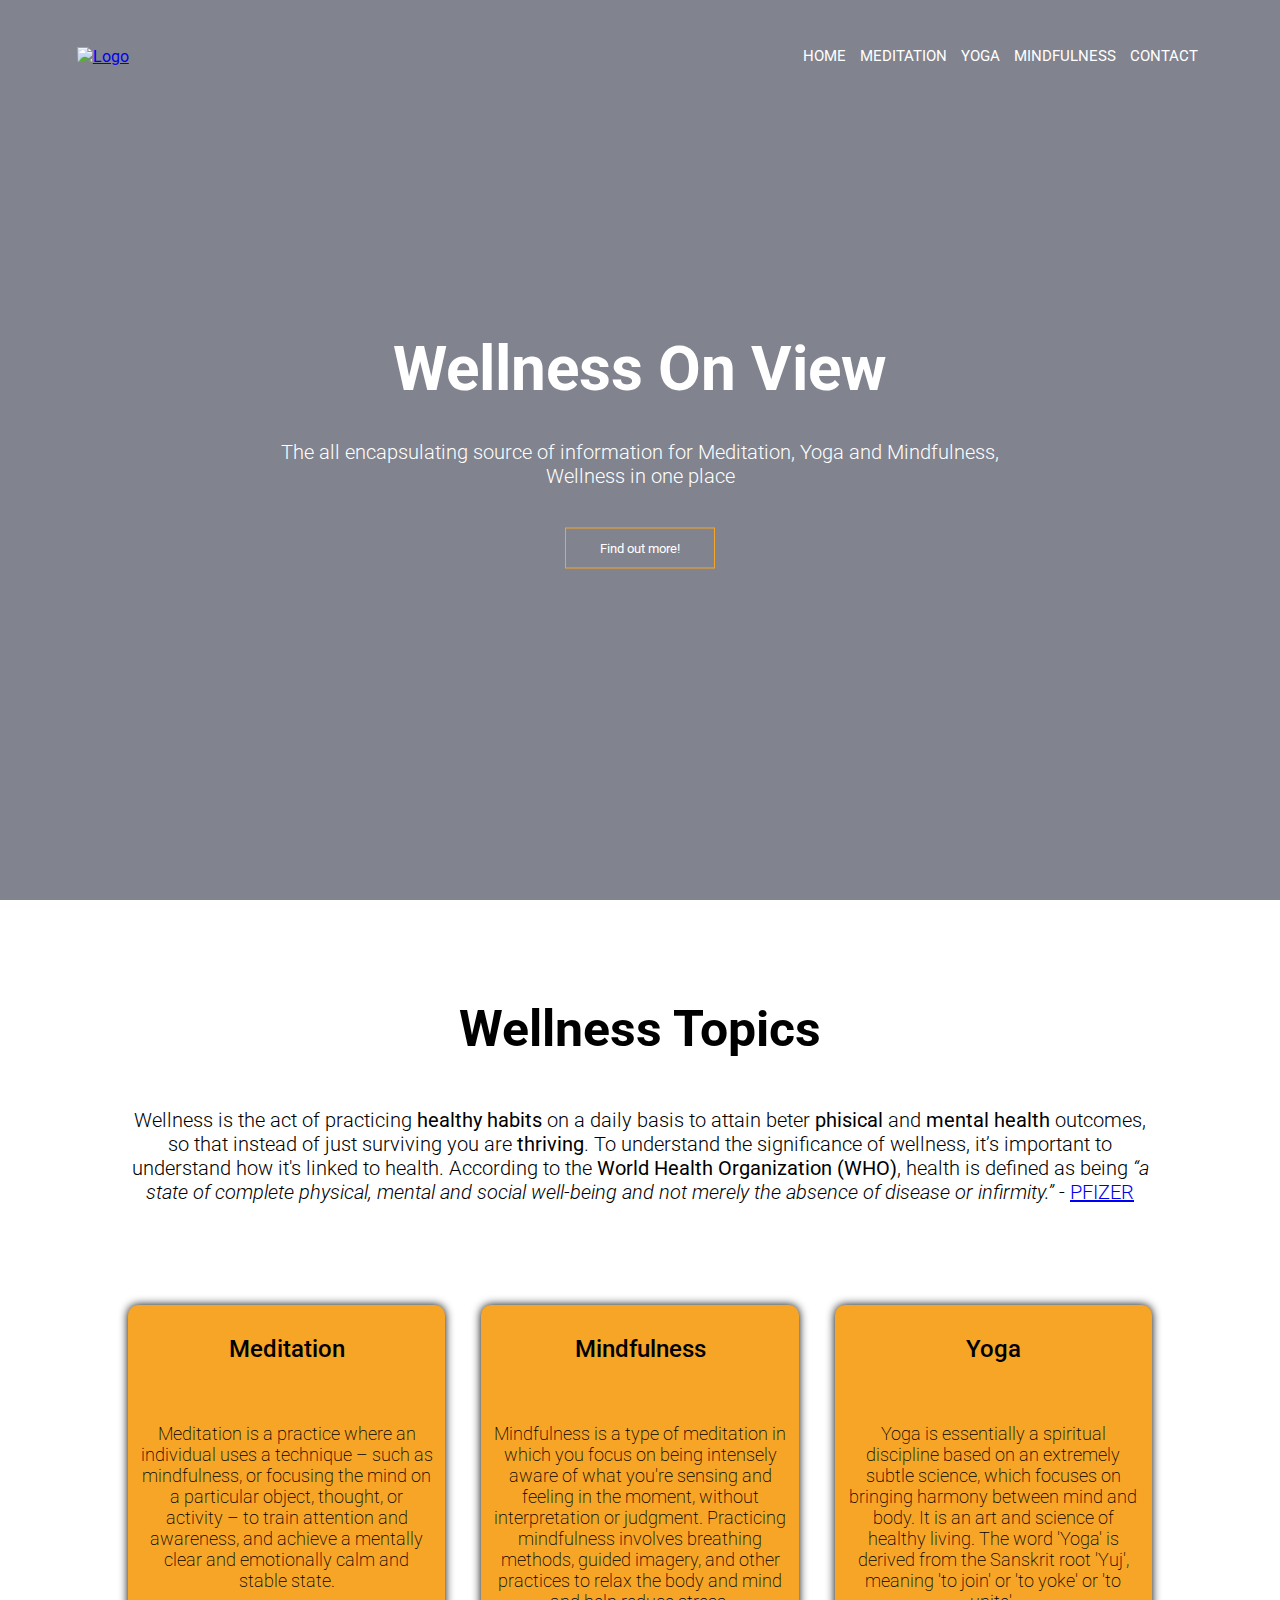
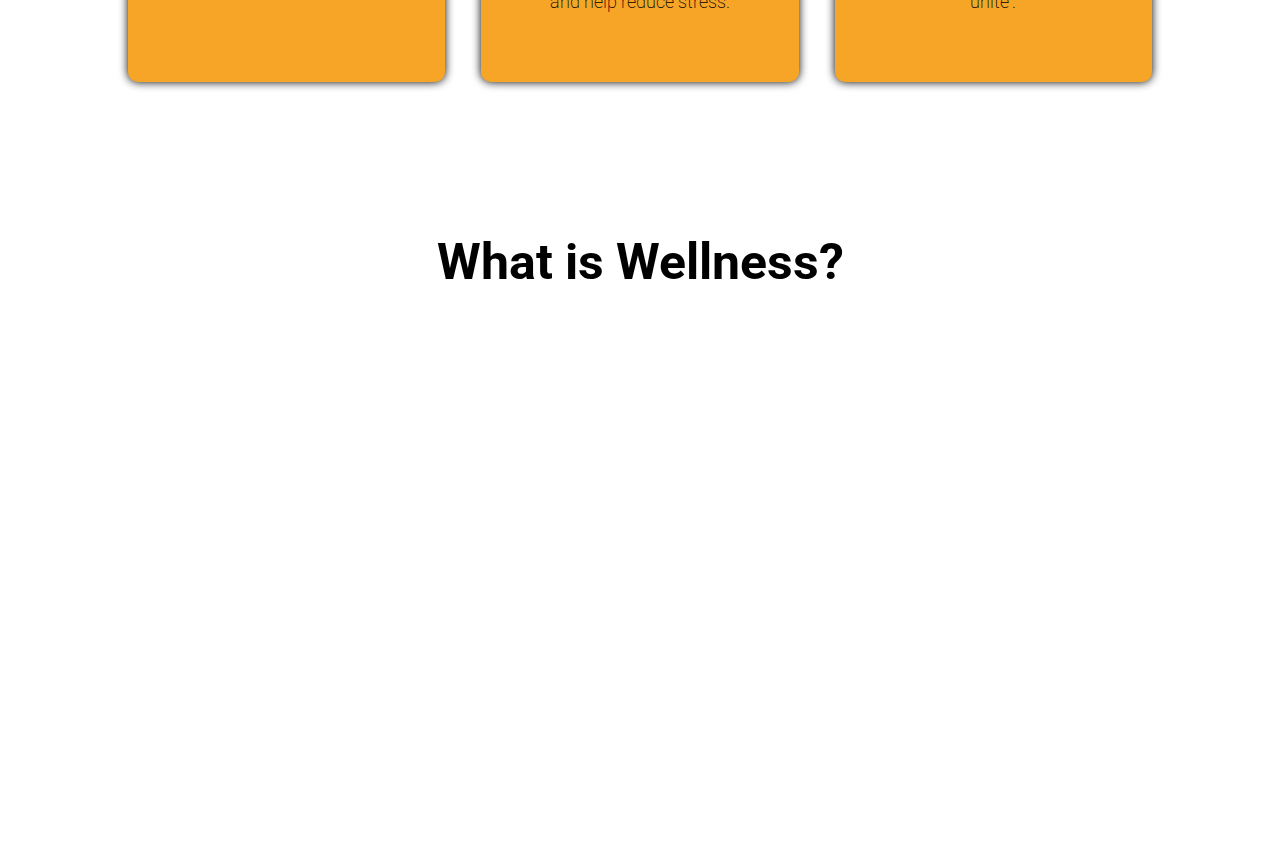
==== home.html @ 51598f01 "Update home.html" ====
<!DOCTYPE html>
<html lang="en">
<head>
    <meta charset="UTF-8">
    <meta http-equiv="X-UA-Compatible" content="IE=edge">
    <meta name="viewport" content="width=device-width, initial-scale=1.0">
    <link rel="stylesheet" href="style.css">
    <link rel="preconnect" href="https://fonts.googleapis.com">
    <link rel="preconnect" href="https://fonts.gstatic.com" crossorigin>
    <link href="https://fonts.googleapis.com/css2?family=Roboto:wght@300;400;500;700&display=swap" rel="stylesheet">
    <link rel="stylesheet" href="https://cdnjs.cloudflare.com/ajax/libs/font-awesome/4.7.0/css/font-awesome.min.css">
    <title>Home</title>
</head>
<body>
    <section class="header">
        <nav>
            <a href="home.html"><img src="media/images/Logo.png" alt="Logo"></a>
            <div class="nav-links">
                <ul>
                    <li><a href="home.html">HOME</a></li>
                    <li><a href="meditation.html">MEDITATION</a></li>
                    <li><a href="yoga.html">YOGA</a></li>
                    <li><a href="mindfulness.html">MINDFULNESS</a></li>
                    <li><a href="end.html">CONTACT</a></li>
                </ul>
            </div>
        </nav>
    <div class="text-box">
        <h1>Wellness On View</h1>
        <p>The all encapsulating source of information for Meditation, Yoga and Mindfulness, <br>
            Wellness in one place</p>
        <a href="#wellness" class="hero-btn">Find out more!</a>
    </div>
    </section>
<!--section two-->
    <section id="wellness" class="wellness">
        <h1>Wellness Topics</h1>
        <p>Wellness is the act of practicing <b>healthy habits</b> on a daily basis to attain beter <b>phisical</b> and <b>mental health</b> outcomes, so that instead of just surviving you are <b>thriving</b>. To understand the significance of wellness, it’s important to understand how it's linked to health. According to the <b>World Health Organization (WHO)</b>, health is defined as being <em>“a state of complete physical, mental and social well-being and not merely the absence of disease or infirmity.”</em> - <a href="https://www.pfizer.com/health-wellness/wellness/what-is-wellness" target="_blank">PFIZER</a></p>
        <div class="box-row">
            <div class="box-col">
                <h2>Meditation</h2>
                <p>Meditation is a practice where an individual uses a technique – such as mindfulness, or focusing the mind on a particular object, thought, or activity – to train attention and awareness, and achieve a mentally clear and emotionally calm and stable state.</p>
            </div>
            <div class="box-col">
                <h2>Mindfulness</h2>
                <p>Mindfulness is a type of meditation in which you focus on being intensely aware of what you're sensing and feeling in the moment, without interpretation or judgment. Practicing mindfulness involves breathing methods, guided imagery, and other practices to relax the body and mind and help reduce stress.</p>
            </div>
            <div class="box-col">
                <h2>Yoga</h2>
                <p>Yoga is essentially a spiritual discipline based on an extremely subtle science, which focuses on bringing harmony between mind and body. It is an art and science of healthy living. The word 'Yoga' is derived from the Sanskrit root 'Yuj', meaning 'to join' or 'to yoke' or 'to unite'.</p>
            </div>
        </div>
    </section>
<!--section three-->
    <section class="what-wellness">
        <h1>What is Wellness?</h1>
        <iframe class="well-vid" width="560" height="315" src="https://www.youtube.com/embed/2NR4_5dt7JA" frameborder="0"
        allow="accelerometer; autoplay; encrypted-media; gyroscope; picture-in-picture" allowfullscreen></iframe>
    </section>
</body>
</html>
---- style.css ----
*{
    margin: 0;
    padding:0;
    font-family: 'Roboto', sans-serif;
}
.header {
    min-height: 100vh;
    width: 100%;
    background-image: linear-gradient(rgba(4, 9, 30, 0.5), rgba(4, 9, 30, 0.5)), url(media/images/Home.jpg);
    background-position: center;
    background-size: cover;
    position: relative;
}

nav{
    display: flex;
    padding: 2% 6%;
    justify-content: space-between;
    align-items: center;
}
nav img {
    width: 100%;
}
.nav-links {
    flex: 1;
    text-align: right;
}
.nav-links ul li {
    list-style: none;
    display: inline-block;
    padding: 20px 5px;
    position: relative;
}
.nav-links ul li a {
    color: white;
    text-decoration: none;
    font-size: 15px;
}
.nav-links ul li::after {
    content:'';
    width: 0%;
    height: 2px;
    background: #f6a526;
    display: block;
    margin: auto;
    transition: 1s;
}
.nav-links ul li:hover::after {
    width: 100%;
}

.text-box{
    width:90%;
    color: white;
    position: absolute;
    top: 50%;
    left: 50%;
    transform: translate(-50%,-50%);
    text-align: center;
}
.text-box h1 {
    font-size: 62px;
    color: white;
}
.text-box p {
    padding-top: 25px;
    margin: 10px 0 40px;
    font-size: 20px;
    color: white;
    font-weight: 300;
}
.hero-btn {
    display: inline-block;
    text-decoration: none;
    color: white;
    border: 1px solid #f6a526;
    padding: 12px 34px;
    font-size: 13px;
    background: transparent;
    position: relative;
    cursor: pointer;
}
.hero-btn:hover{
    border: 1px solid #f6a526;
    background: #f6a526;
    transition: 1s;
}
/*Wellness section*/
.wellness {
    width: 80%;
    margin: auto;
    text-align: center;
    padding-top: 100px;
    padding-bottom: 100px;
}
.wellness h1 {
    font-size: 50px;
}
.wellness p {
    font-size: 20px;
    padding-top: 50px;
    padding-bottom: 50px;
    font-weight: 300
}
.box-row{
    margin-top: 5%;
    display: flex;
    justify-content: space-between;
}
.box-col {
    flex-basis: 31%;
    background: #f6a526;
    border-radius: 10px;
    margin-bottom: 5%;
    padding: 20px 12px;
    box-sizing: border-box;
    box-shadow: 0 0 10px 0 black;
}
.box-col:hover{
    box-shadow: 0 0 20px 0 black;
    background: #fcddae;
    transition: 0.5s;
}
.box-col h2 {
    text-align: center;
    font-weight: 500;
    margin: 10px 0;
}
.box-col p {
    font-weight: 200;
    font-size: 18px;
}
.what-wellness h1 {
    text-align: center;
    font-size: 50px;
}
.well-vid {
    padding-top: 50px;
    width: 60%;
    height: 500px;
}
.what-wellness {
    text-align: center;
}

/*Large mobile devices*/
@media (max-width: 800px) {
    .text-box h1 {
        font-size: 30px;
    }
    .text-box p {
        font-size: 16px;
    }
    .nav-links ul li a{
        font-size: 90%;
    }
    nav img {
        width: 90%;
        padding-top: 20px;
    }
    .box-row{
        flex-direction: column;
    }
}
/*Medium mobile devices*/
@media (max-width: 500px) {
    .text-box h1 {
        font-size: 20px;
    }
    .text-box p {
        font-size: 15px;
    }
    .nav-links ul li a{
        display: inline-block;
        font-size: 70%;
        text-decoration: underline #f6a526 2px;
    }
    nav img {
        width: 60%;
        position: absolute;
        top: 50%;
        left: 50%;
        transform: translate(-50%,-220%);
        text-align: center;
    }
    .wellness p {
        font-size: 15px;
    }
    .box-row{
        flex-direction: column;
    }
    .box-row p {
        font-size: 18px;
    }
/*Small mobile devices*/
@media (max-width: 360px) {
    .text-box h1 {
        font-size: 20px;
    }
    .text-box p {
        font-size: 15px;
    }
    .nav-links ul li a{
        display: inline-block;
        font-size: 50%;
        text-decoration: underline #f6a526 2px;
    }
    nav img {
        width: 60%;
        position: absolute;
        top: 50%;
        left: 50%;
        transform: translate(-50%,-220%);
        text-align: center;
    }
    .box-row{
        flex-direction: column;
    }
}
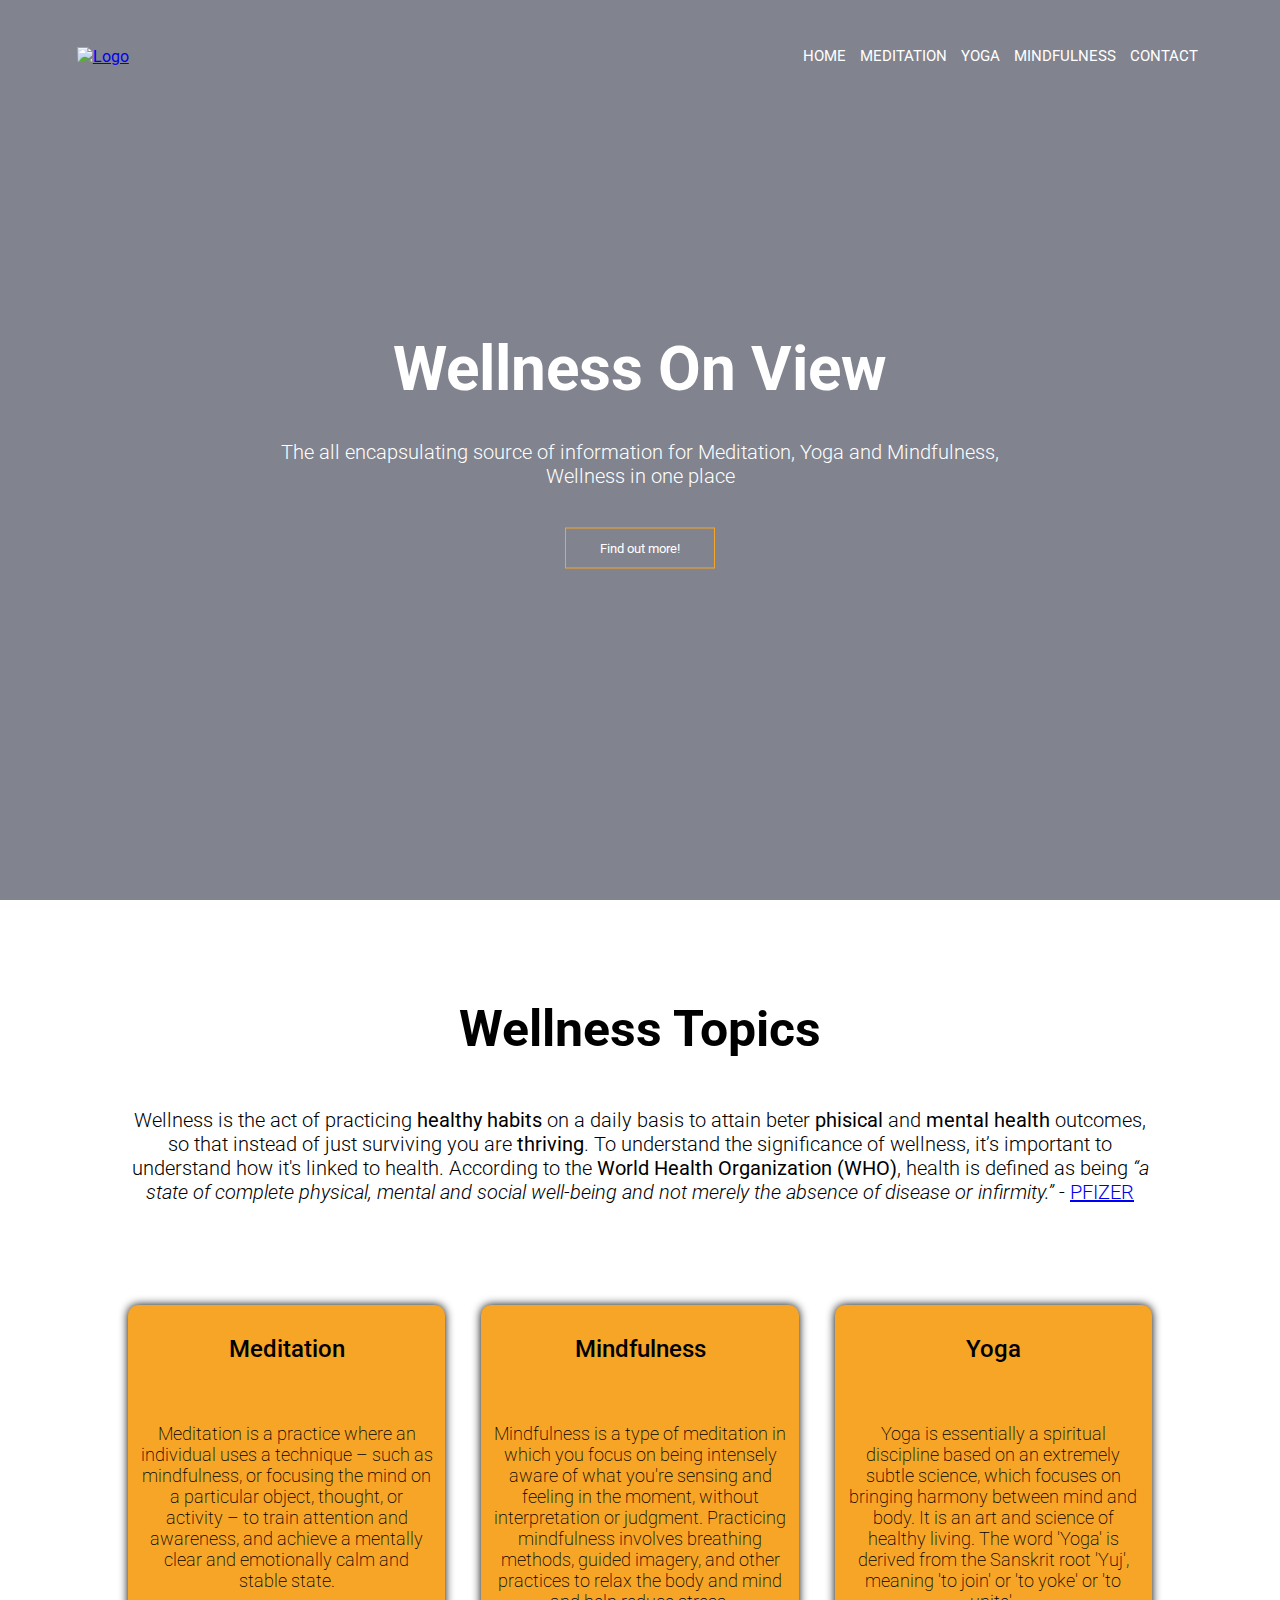
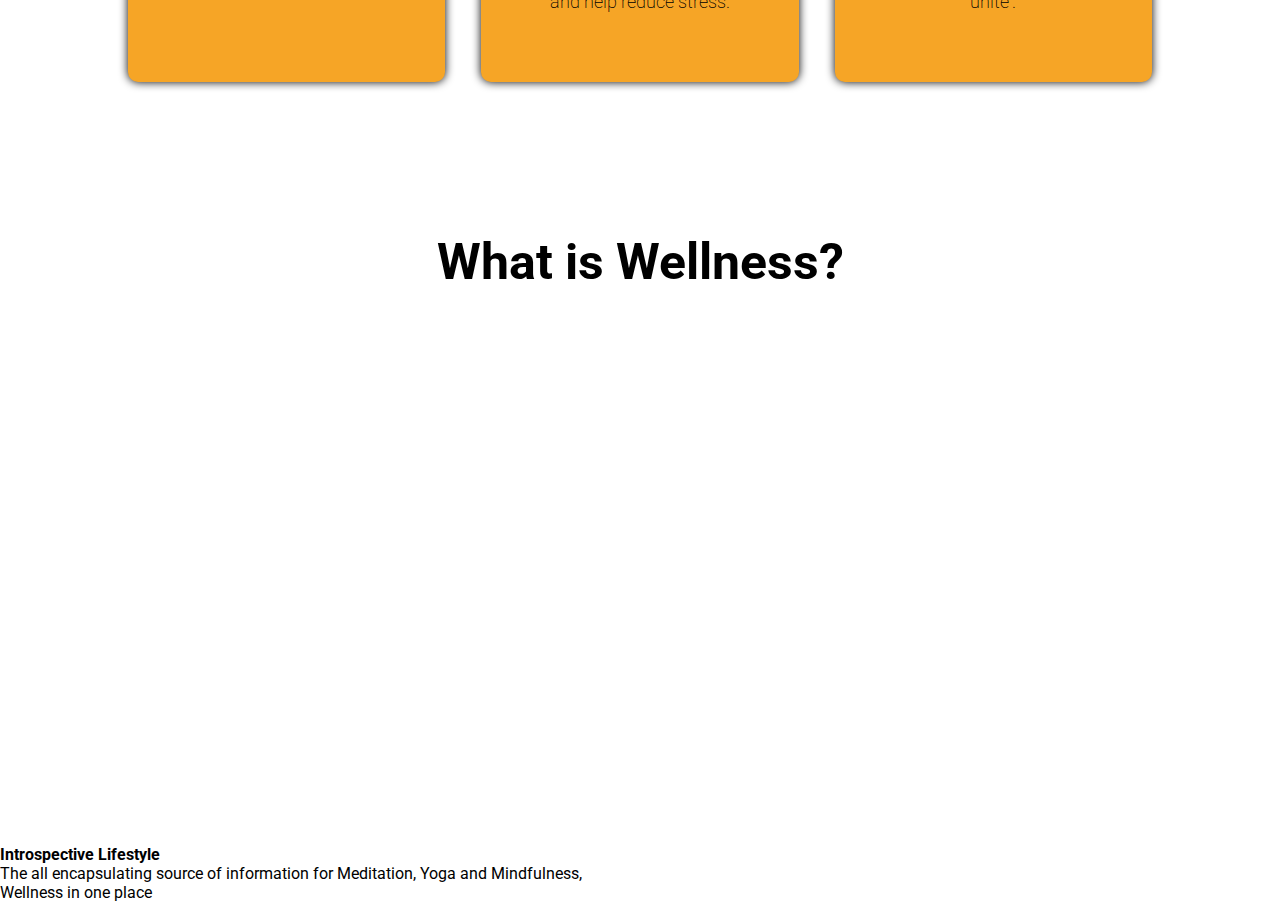
==== commit 4e7643b8: "Update home.html" ====
--- a/home.html
+++ b/home.html
@@ -57,5 +57,10 @@
         <iframe class="well-vid" width="560" height="315" src="https://www.youtube.com/embed/2NR4_5dt7JA" frameborder="0"
         allow="accelerometer; autoplay; encrypted-media; gyroscope; picture-in-picture" allowfullscreen></iframe>
     </section>
+
+<footer>
+    <h4>Introspective Lifestyle</h4>
+    <p>The all encapsulating source of information for Meditation, Yoga and Mindfulness, <br>Wellness in one place</p>
+</footer>
 </body>
 </html>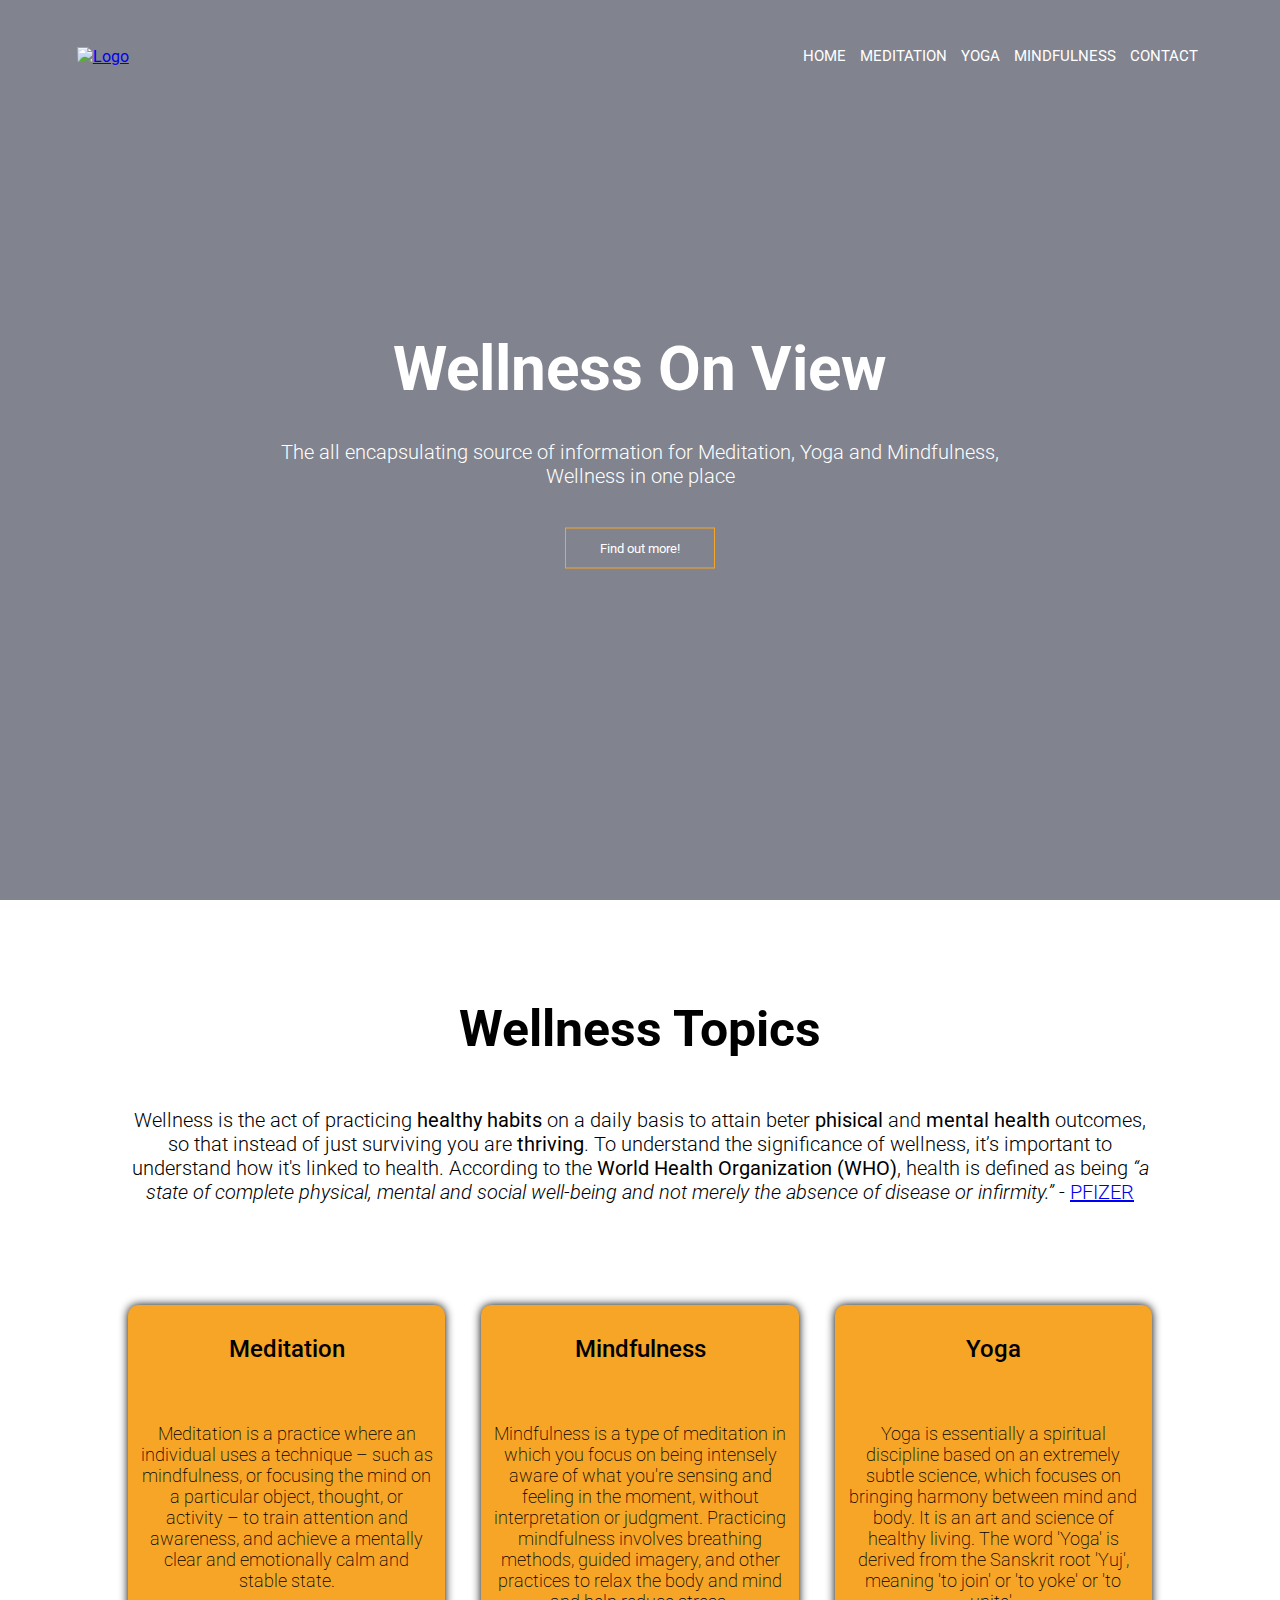
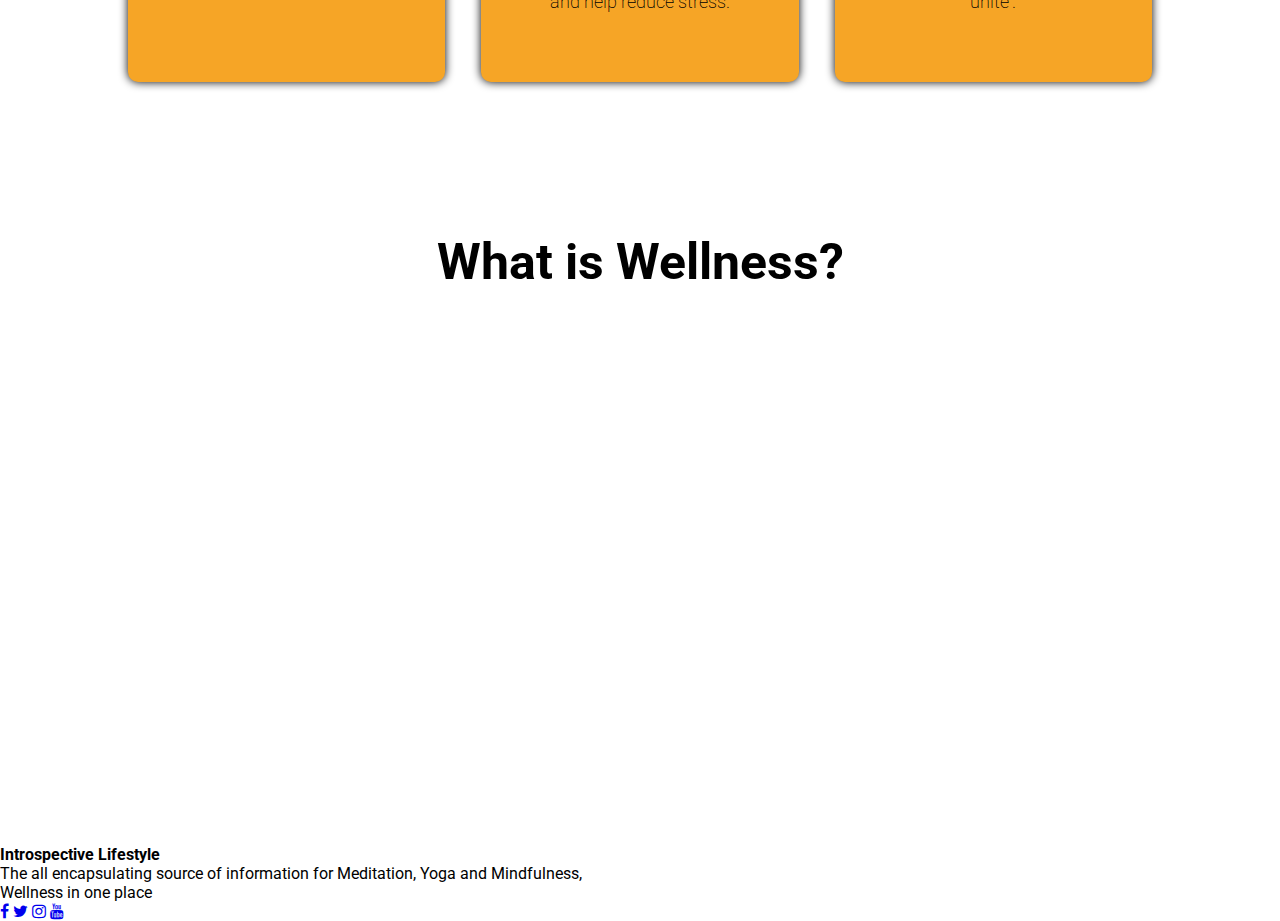
==== commit 0a50732a: "Update home.html" ====
--- a/home.html
+++ b/home.html
@@ -61,6 +61,12 @@
 <footer>
     <h4>Introspective Lifestyle</h4>
     <p>The all encapsulating source of information for Meditation, Yoga and Mindfulness, <br>Wellness in one place</p>
+    <div class="icons">
+        <a href="https://www.facebook.com/" target="_blank"><i class="fa fa-facebook"></i></a>
+        <a href="https://www.twitter.com/" target="_blank"><i class="fa fa-twitter"></i></a>
+        <a href="https://www.instagram.com/" target="_blank"><i class="fa fa-instagram"></i></a>
+        <a href="https://www.youtube.com/" target="_blank"><i class="fa fa-youtube"></i></a>
+    </div>
 </footer>
 </body>
 </html>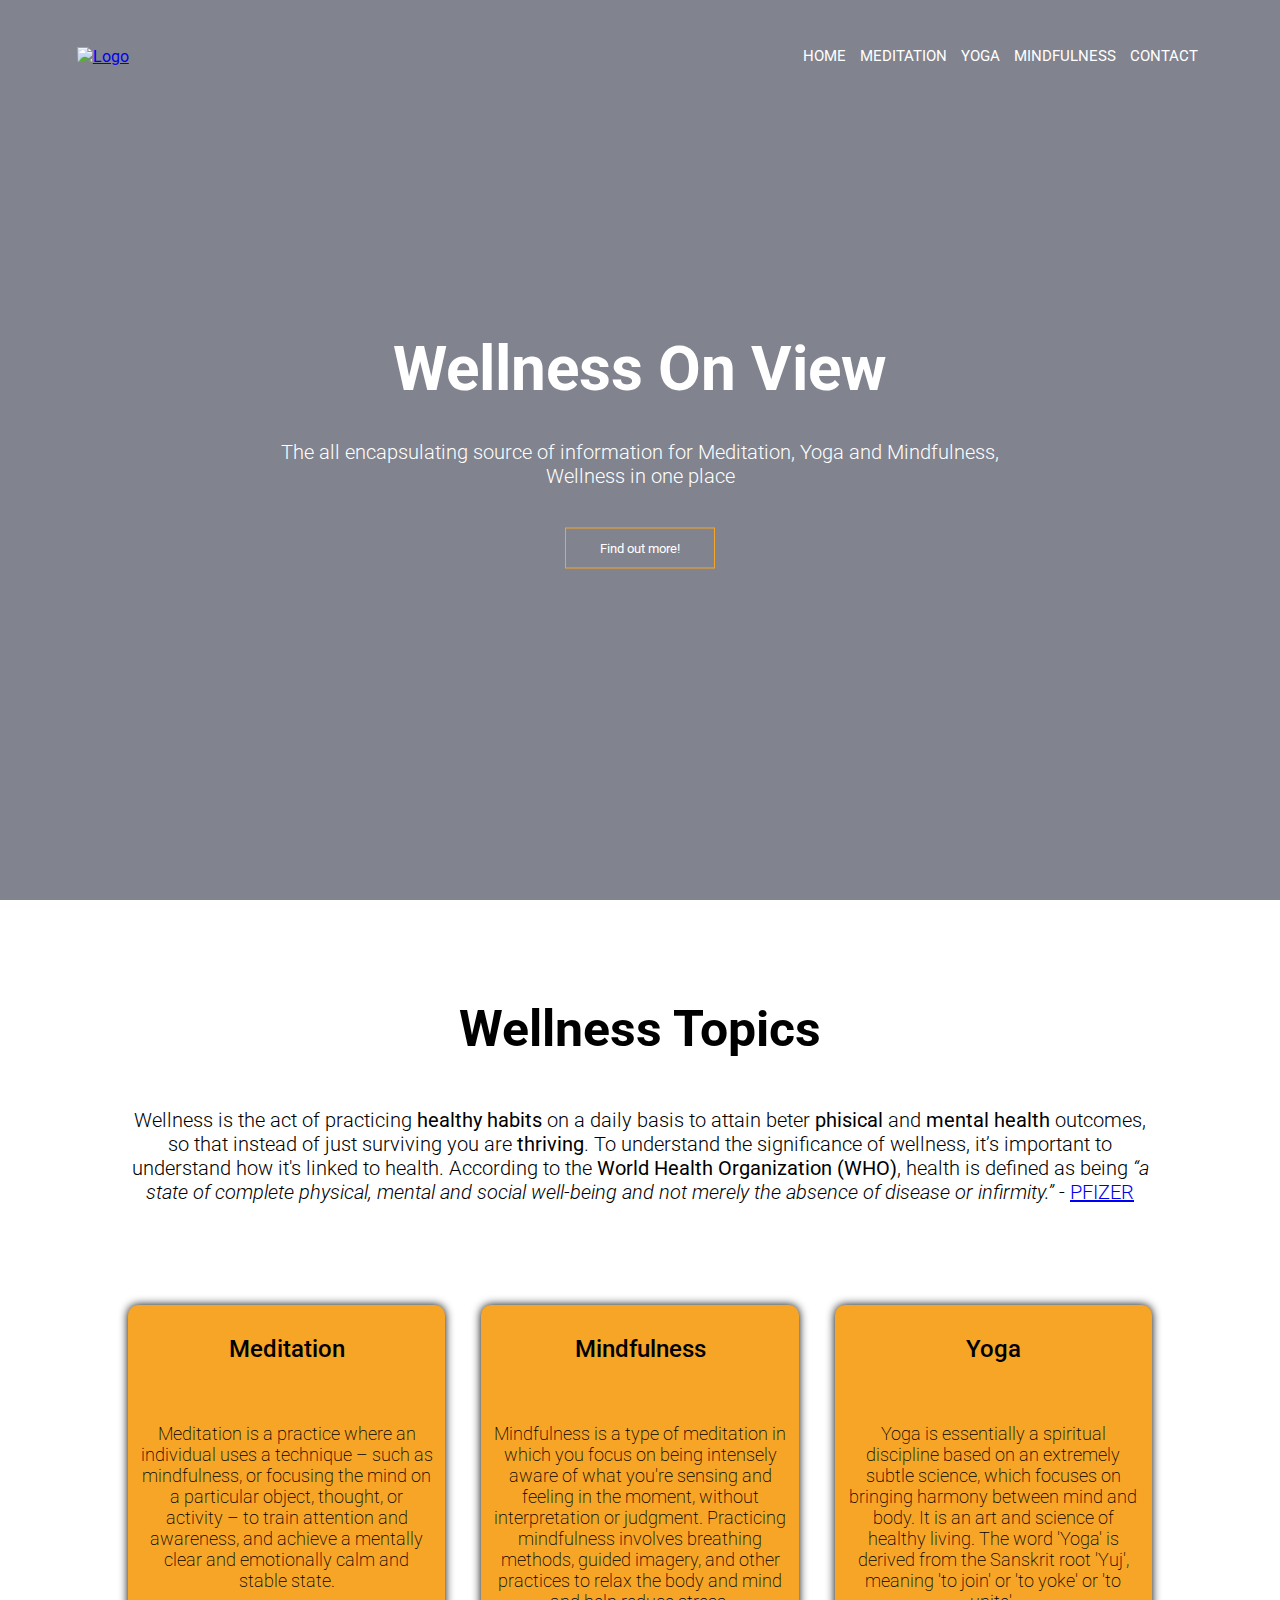
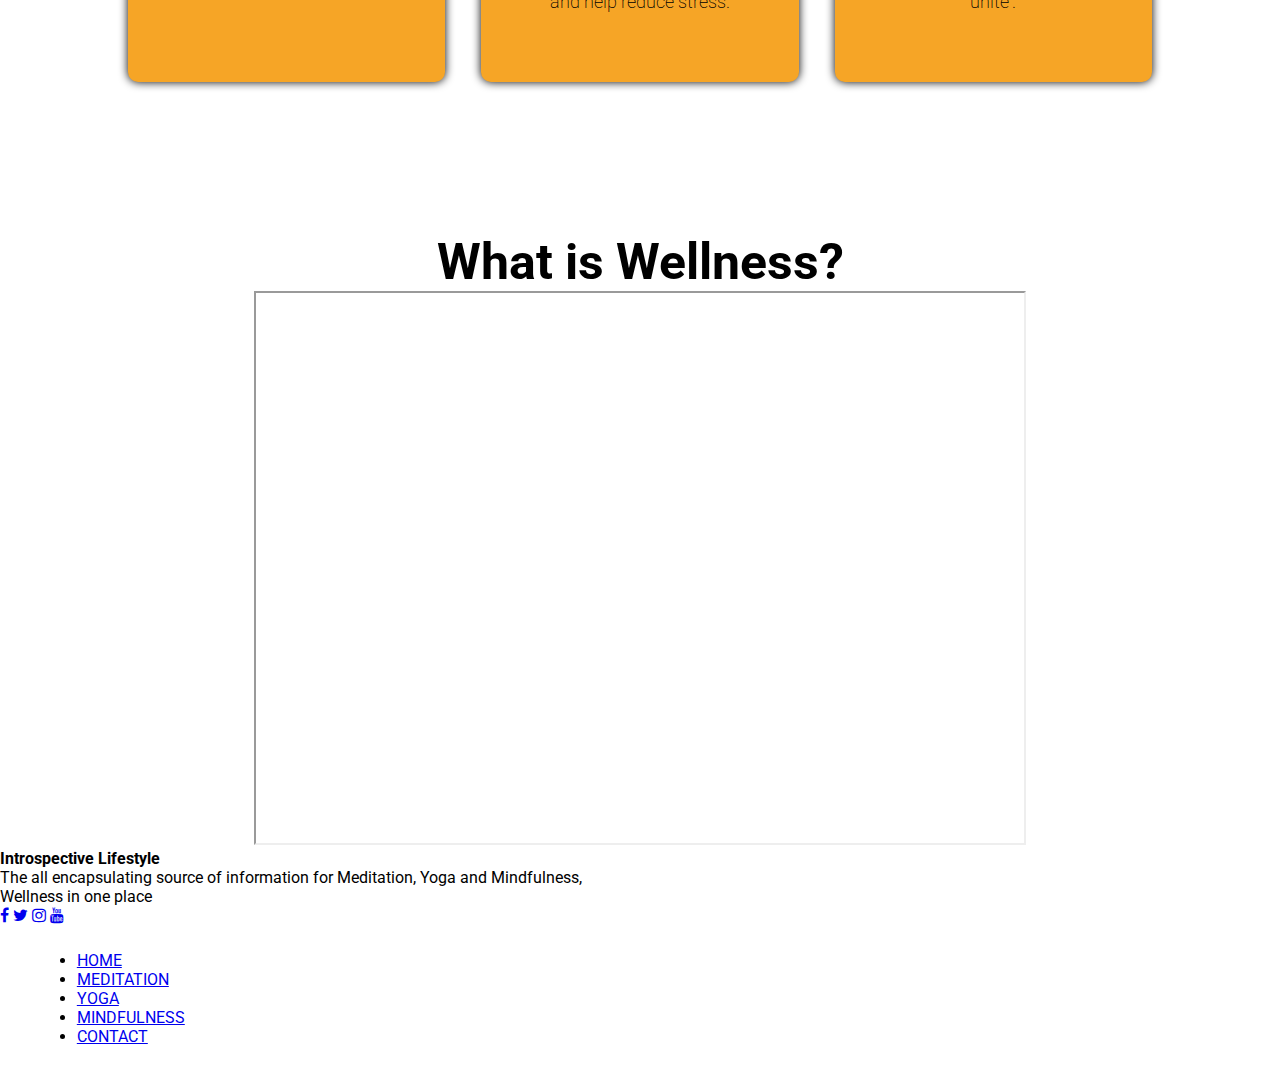
==== commit 86310607: "Update home.html" ====
--- a/home.html
+++ b/home.html
@@ -54,7 +54,7 @@
 <!--section three-->
     <section class="what-wellness">
         <h1>What is Wellness?</h1>
-        <iframe class="well-vid" width="560" height="315" src="https://www.youtube.com/embed/2NR4_5dt7JA" frameborder="0"
+        <iframe class="well-vid" width="560" height="315" src="https://www.youtube.com/embed/2NR4_5dt7JA"
         allow="accelerometer; autoplay; encrypted-media; gyroscope; picture-in-picture" allowfullscreen></iframe>
     </section>
 
@@ -67,6 +67,17 @@
         <a href="https://www.instagram.com/" target="_blank"><i class="fa fa-instagram"></i></a>
         <a href="https://www.youtube.com/" target="_blank"><i class="fa fa-youtube"></i></a>
     </div>
+    <nav class="bottom">
+        <div class="bottom-links">
+            <ul>
+                <li><a href="home.html">HOME</a></li>
+                <li><a href="meditation.html">MEDITATION</a></li>
+                <li><a href="yoga.html">YOGA</a></li>
+                <li><a href="mindfulness.html">MINDFULNESS</a></li>
+                <li><a href="end.html">CONTACT</a></li>
+            </ul>
+        </div>
+    </nav>
 </footer>
 </body>
 </html>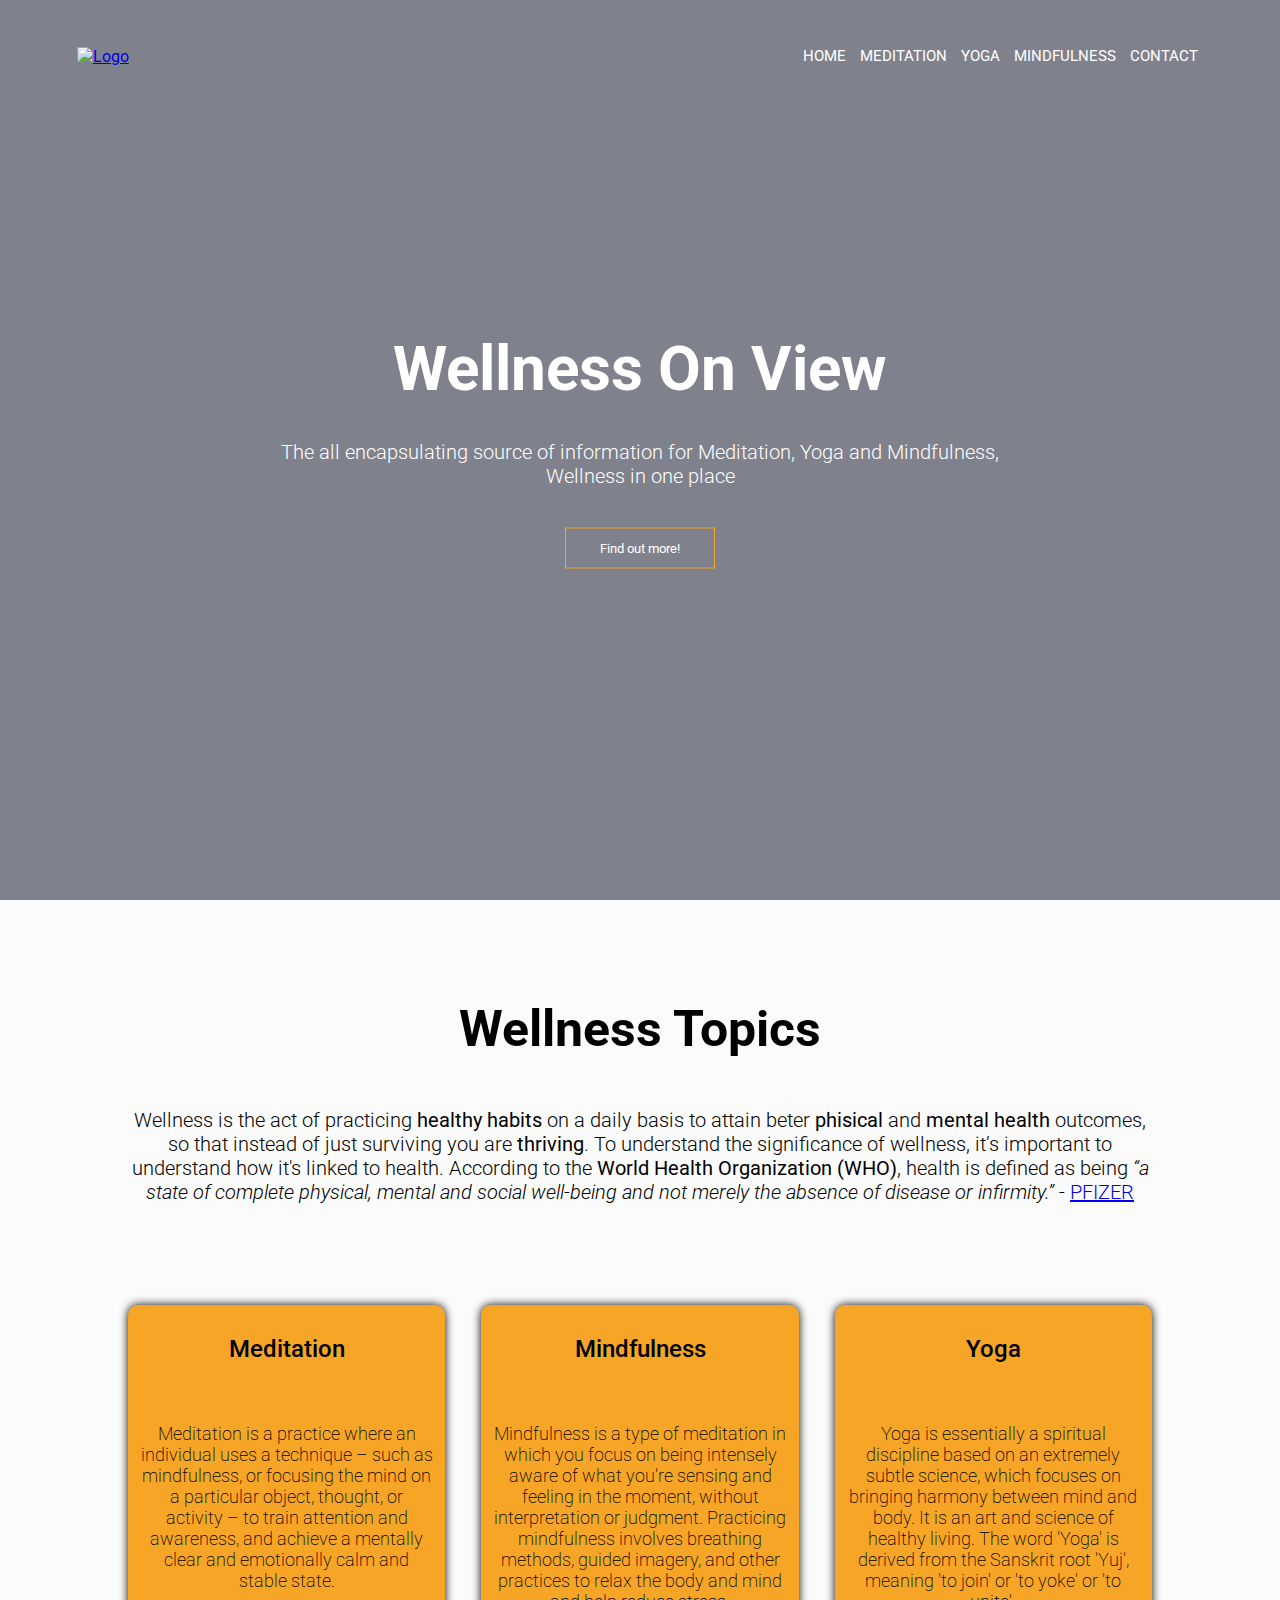
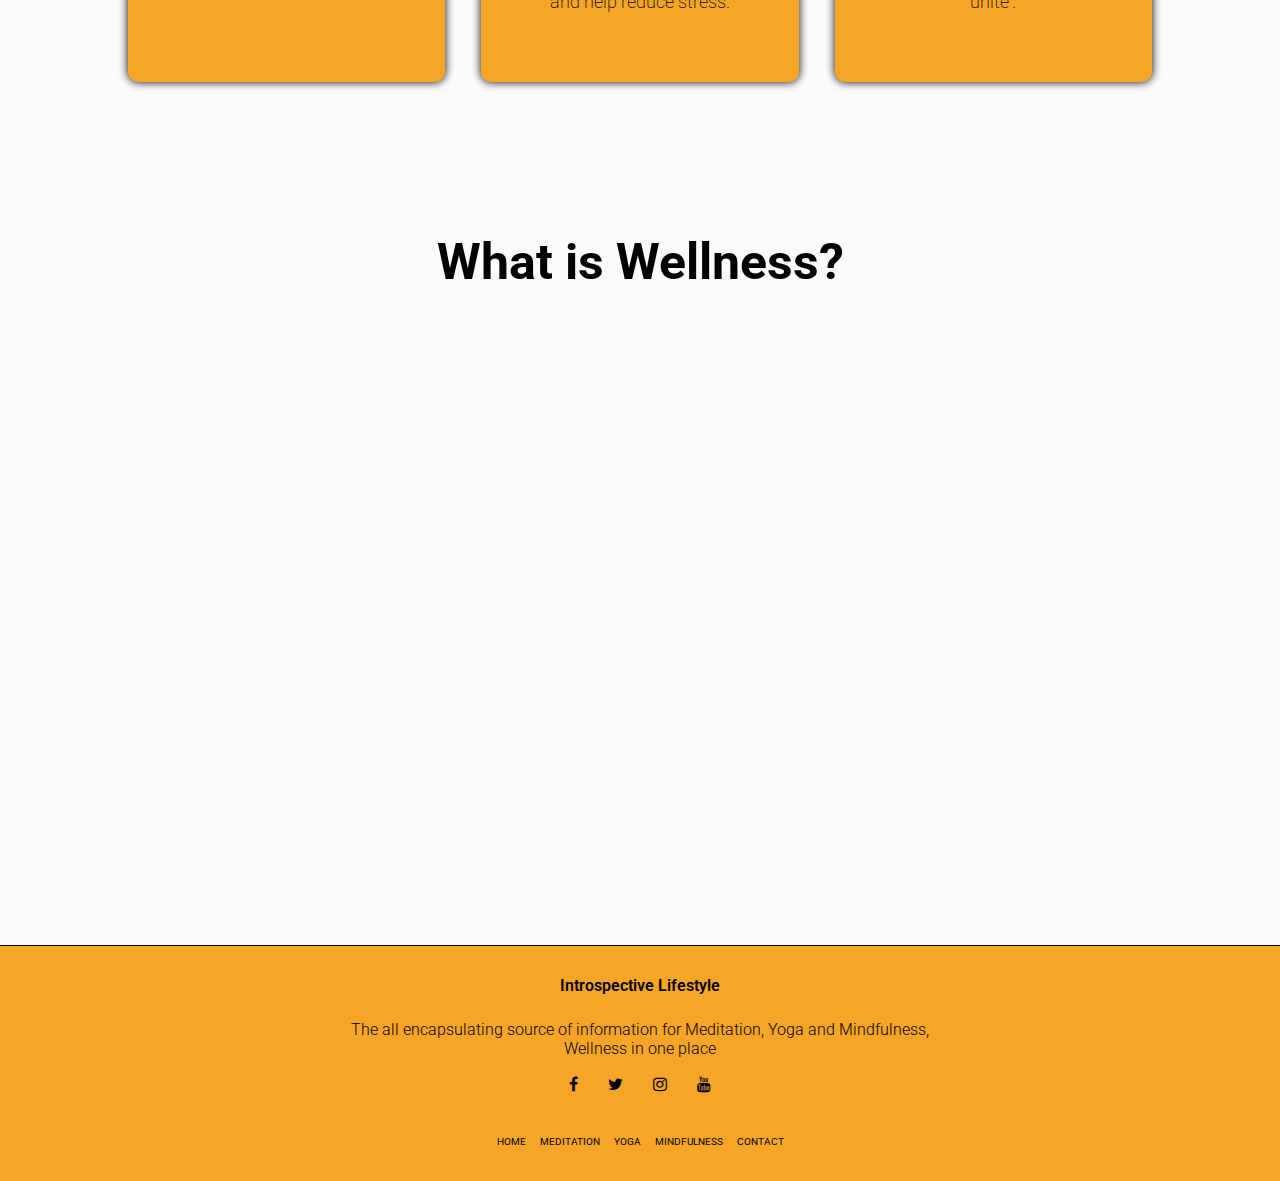
==== commit 6c595b3e: "Update home.html" ====
--- a/home.html
+++ b/home.html
@@ -29,11 +29,11 @@
         <h1>Wellness On View</h1>
         <p>The all encapsulating source of information for Meditation, Yoga and Mindfulness, <br>
             Wellness in one place</p>
-        <a href="#wellness" class="hero-btn">Find out more!</a>
+        <a href="#more" class="hero-btn">Find out more!</a>
     </div>
     </section>
 <!--section two-->
-    <section id="wellness" class="wellness">
+    <section id="more" class="wellness">
         <h1>Wellness Topics</h1>
         <p>Wellness is the act of practicing <b>healthy habits</b> on a daily basis to attain beter <b>phisical</b> and <b>mental health</b> outcomes, so that instead of just surviving you are <b>thriving</b>. To understand the significance of wellness, it’s important to understand how it's linked to health. According to the <b>World Health Organization (WHO)</b>, health is defined as being <em>“a state of complete physical, mental and social well-being and not merely the absence of disease or infirmity.”</em> - <a href="https://www.pfizer.com/health-wellness/wellness/what-is-wellness" target="_blank">PFIZER</a></p>
         <div class="box-row">
@@ -80,4 +80,5 @@
     </nav>
 </footer>
 </body>
-</html>+</html>
+
--- a/style.css
+++ b/style.css
@@ -2,6 +2,9 @@
     margin: 0;
     padding:0;
     font-family: 'Roboto', sans-serif;
+}
+body {
+    background: #fbfbfb;
 }
 .header {
     min-height: 100vh;
@@ -136,13 +139,69 @@
 }
 .well-vid {
     padding-top: 50px;
+    border-width: 0px;
     width: 60%;
     height: 500px;
 }
 .what-wellness {
     text-align: center;
-}
-
+    padding-bottom: 100px;
+}
+footer {
+    background: #f6a526;
+    border-top: black solid 1px;
+    width: 100%;
+    text-align: center;
+    padding: 10px 0;
+}
+footer h4 {
+    margin-bottom: 25px;
+    margin-top: 20px;
+    font-weight: 600;
+}
+footer p {
+    font-weight: 300;
+}
+.icons .fa {
+    text-decoration: none;
+    color: black;
+    margin: 0 13px;
+    cursor: pointer;
+    padding: 18px 0;
+}
+.bottom {
+    display: flex;
+    padding: 0% 1%;
+    justify-content: space-between;
+    align-items: center;
+}
+.bottom-links {
+    flex: 1;
+    text-align: center;
+}
+.bottom-links ul li {
+    list-style: none;
+    display: inline-block;
+    padding: 20px 5px;
+    position: relative;
+}
+.bottom-links ul li a {
+    color: black;
+    text-decoration: none;
+    font-size: 10px;
+}
+.bottom-links ul li::after {
+    content:'';
+    width: 0%;
+    height: 2px;
+    background: black;
+    display: block;
+    margin: auto;
+    transition: 1s;
+}
+.bottom-links ul li:hover::after {
+    width: 100%;
+}
 /*Large mobile devices*/
 @media (max-width: 800px) {
     .text-box h1 {
@@ -192,6 +251,18 @@
     .box-row p {
         font-size: 18px;
     }
+    .well-vid {
+        height: 50%;
+        width: 80%;
+    }
+    footer p {
+        font-size: 15px;
+    }
+    .bottom-links ul li a{
+        font-size: 12px;
+        font-weight: 300;
+    }
+}
 /*Small mobile devices*/
 @media (max-width: 360px) {
     .text-box h1 {
@@ -216,4 +287,11 @@
     .box-row{
         flex-direction: column;
     }
-}
+    footer p {
+        font-size: 11px;
+    }
+    .bottom-links ul li a{
+        font-size: 8px;
+        font-weight: 300;
+    }
+}
